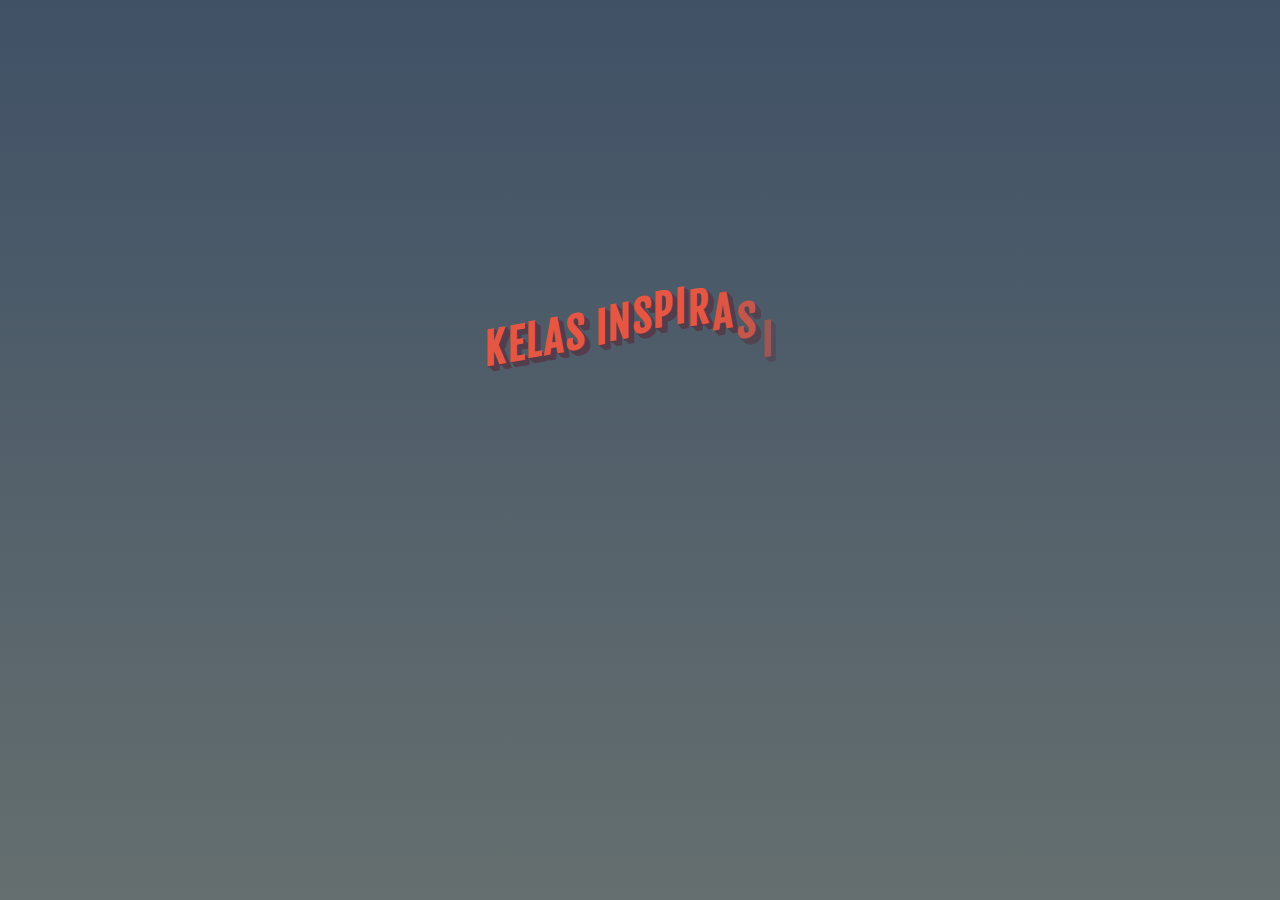
==== index.html @ d7b1d77a "update to KI repo" ====
<!DOCTYPE html>
<html lang="en">
<head>
    <meta charset="UTF-8">
    <meta name="viewport" content="width=device-width, initial-scale=1.0">
    <meta http-equiv="X-UA-Compatible" content="ie=edge">
    <title>Kelas Inspirasi | Kelompok 7</title>
    <link rel="stylesheet" href="asset/style.css">
</head>
<body>

    <section class="container">
        <h1>
            <span class="title">KELAS INSPIRASI 7</span><br>
            <span class="title">BALIKPAPAN</span><br>
            <span class="title">KELOMPOK 2</span><br>
            <span class="title">SANTO FRANSISCUS ASISI</span><br><br>
            <span class="title">SEMANGAT !!!!!!</span><br>
        </h1>
        
        <div class="button">restart</div>
    </section>
    
    <script src="asset/js/jquery.min.js"></script>
    <script src="asset/js/tweenmax.min.js"></script>
    <script src="asset/js/jquery.lettering.js"></script>
    <script src="asset/js/index.js"></script>
</body>
</html>
---- asset/style.css ----
@import url(https://fonts.googleapis.com/css?family=Fjalla+One);
html {
  height: 100%;
}

body {
  font-family: "Fjalla One", sans-serif;
  background: linear-gradient(to bottom, #405166 0%, #656f6f 100%);
}

.container {
  transform: translate(-50%, -50%);
  top: 50%;
  left: 50%;
  display: block;
  position: absolute;
  max-width: 50%;
}

.button {
  float: left;
  position: relative;
  bottom: -65px;
  left: 50%;
  transform: translateX(-50%) rotate(-10deg);
  color: #e55643;
  text-transform: uppercase;
  opacity: 0;
  visibility: hidden;
  cursor: pointer;
}
.button span {
  transform: skew(-10deg);
  display: block;
  float: left;
  text-shadow: #533d4a 1px 1px, #533d4a 2px 2px, #533d4a 3px 3px, #533d4a 4px 4px;
}

h1 {
  color: #fff;
  text-transform: uppercase;
  font-size: 42px;
  margin: 0;
  line-height: 47px;
  letter-spacing: 2px;
}

.title {
  transform: translateX(-50%) rotate(-10deg);
  display: block;
  float: left;
  left: 50%;
  position: relative;
}
.title span {
  transform: skew(-10deg);
  display: block;
  float: left;
  text-shadow: #533d4a 1px 1px, #533d4a 2px 2px, #533d4a 3px 3px, #533d4a 4px 4px, #533d4a 5px 5px, #533d4a 6px 6px;
  min-width: 10px;
  min-height: 10px;
  position: relative;
}

.title:nth-child(1) {
  color: #e55643;
}
.title:nth-child(2) {
  color: #2b9f5e;
}
.title:nth-child(3) {
  color: #f1c83c;
}
.title:nth-child(4) {
  color: white;
}
.title:nth-child(5) {
  color: red;
}
.title:nth-child(6) {
  color: purple;
}
.title:nth-child(7) {
  color: gray;
}

/*# sourceMappingURL=style.css.map */
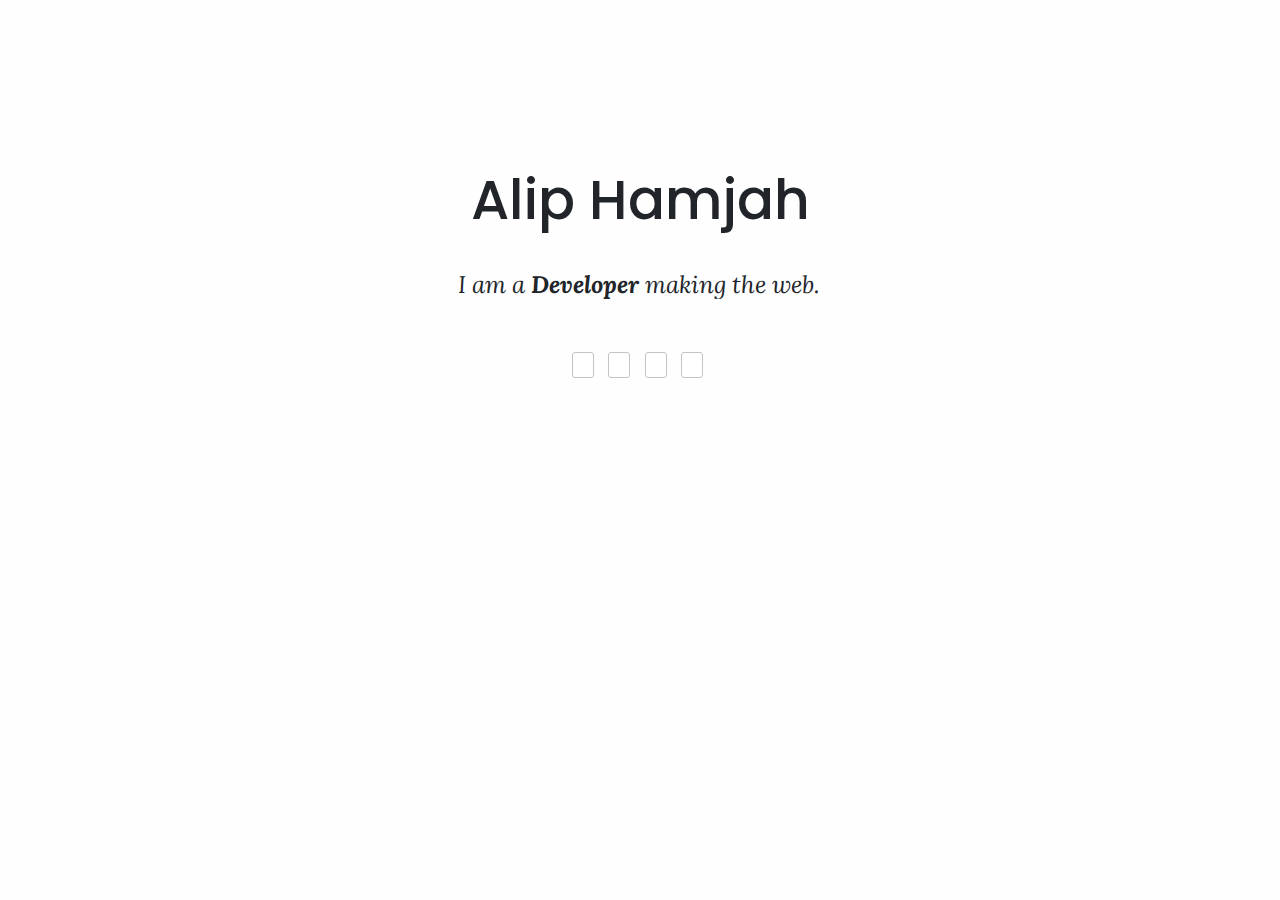
==== commit 9ad2fd99: "set typewriter efect on the description" ====
--- a/index.html
+++ b/index.html
@@ -1,29 +1,50 @@
 <!DOCTYPE html>
-<html lang="en">
+<html>
+
 <head>
-    <meta charset="UTF-8">
-    <meta name="viewport" content="width=device-width, initial-scale=1.0">
-    <meta http-equiv="X-UA-Compatible" content="ie=edge">
-    <title>Kelas Inspirasi | Kelompok 7</title>
-    <link rel="stylesheet" href="asset/style.css">
+    <meta charset="utf-8">
+    <meta http-equiv="X-UA-Compatible" content="IE=edge">
+    <meta name="viewport" content="width=device-width, initial-scale=1">
+    <meta name="description" content="Alip's personal page">
+    <meta name="author" content="Alip Hamjah">
+    <link rel="stylesheet" type="text/css" href="assets/css/bootstrap.min.css">
+    <link rel="stylesheet" type="text/css" href="assets/font-awesome/css/font-awesome.min.css">
+    <link href="https://fonts.googleapis.com/css?family=Lora:400i" rel="stylesheet">
+    <link href="https://fonts.googleapis.com/css?family=Poppins:400,600" rel="stylesheet">
+    <link href="https://fonts.googleapis.com/css?family=Crimson+Text" rel="stylesheet">
+    <link rel="stylesheet" type="text/css" href="assets/css/style.css">
+    <title>Alip Hamjah</title>
 </head>
+
 <body>
-
-    <section class="container">
-        <h1>
-            <span class="title">KELAS INSPIRASI 7</span><br>
-            <span class="title">BALIKPAPAN</span><br>
-            <span class="title">KELOMPOK 2</span><br>
-            <span class="title">SANTO FRANSISCUS ASISI</span><br><br>
-            <span class="title">SEMANGAT !!!!!!</span><br>
-        </h1>
-        
-        <div class="button">restart</div>
+    
+    <div class="overlay" id="overlay" onclick="closeNav()"></div>
+    
+    <section class="head social index-part-1">
+        <div class="wow">
+            <div class="container">
+                <div class="wow-logo">
+                    <h1>
+                        Alip Hamjah
+                    </h1>
+                </div>
+                <div class="d-inline-flex mt-4">
+                    <p class="font-1 text-center anim-typewriter">I am a <strong>Developer</strong> making the web.</p>
+                </div>
+                <div class="wow-btn text-center">
+                    <ul>
+                        <li><a href="https://github.com/aliphamjah" target="_blank" class="fa fa-github fa-2x" aria-hidden="true"></a></li>
+                        <li><a href="https://gitlab.com/aliphamjah" target="_blank" class="fa fa-gitlab fa-2x" aria-hidden="true"></a></li>
+                        <li><a href="https://twitter.com/aliphamjah" target="_blank" class="fa fa-twitter fa-2x" aria-hidden="true"></a></li>
+                        <li><a href="https://www.linkedin.com/in/aliphamjah" target="_blank" class="fa fa-linkedin fa-2x" aria-hidden="true"></a></li>
+                    </ul>
+                </div>
+            </div>
+        </div>
     </section>
     
-    <script src="asset/js/jquery.min.js"></script>
-    <script src="asset/js/tweenmax.min.js"></script>
-    <script src="asset/js/jquery.lettering.js"></script>
-    <script src="asset/js/index.js"></script>
+    <script type="text/javascript" src="assets/js/script.js"></script>
+
 </body>
+
 </html>--- a/assets/css/style.css
+++ b/assets/css/style.css
@@ -0,0 +1,626 @@
+html, body{
+  min-height: 100%;
+}
+body{
+  position: relative;
+}
+*{
+    outline: none;
+}
+.overlay{
+  position: absolute;
+  top: 0;
+  left: 0;
+  width: 0%;
+  height: 0%;
+  z-index: 9;
+  background-color: rgba(0,0,0,0.5); /*dim the background*/
+}
+.sidenav {
+    height: 100%;
+    width: 0;
+    position: fixed;
+    z-index: 10;
+    top: 0;
+    right: 0;
+    background-color: white;
+    overflow-x: hidden;
+    transition: 0.5s;
+    padding-top: 5%;
+}
+.main a{
+    color: black;
+    text-decoration: none;
+    font-size: 16px;
+    cursor:pointer;
+    word-spacing: 10px;
+    font-weight: 600;
+
+}
+.sidenav a {
+    padding: 5%;
+    text-decoration: none;
+    color: #818181;
+    display: block;
+    transition: 0.3s;
+    font-size: 16px;
+    letter-spacing: 2px;
+}
+.sidenav hr{
+    margin-bottom: 5px;
+    margin-top: 6px;
+}
+
+.sidenav a:hover, .offcanvas a:focus{
+    color: #2c2b2b;
+}
+
+.sidenav .closebtn {
+    position: absolute;
+    top: 0;
+    right: 25px;
+    font-size: 36px;
+    margin-left: 50px;
+}
+
+#main {
+    transition: margin-left .5s;
+    padding-right: 6px;
+    padding-top: 15px;
+}
+
+/*@media screen and (max-height: 450px) {
+  .sidenav {padding-top: 15px;}
+  .sidenav a {font-size: 18px;}
+}*/
+
+.menu-ul{
+    text-align: center;
+}
+.menu-ul li{
+    list-style-type: none;
+}
+body {
+    background-color: #fefefe;
+    transition: background-color .5s;
+    font-family: monospace; 
+}
+.head-bar{
+    padding-top: 1vh;
+    max-height: 10vh;
+}
+.wow-logo{
+    padding-bottom: 2vh;
+    padding-top:10vh;
+}
+.img-logo{
+    max-height: 15vh;
+    margin-left: auto;
+    margin-right: auto;
+}
+.helmet{
+    max-height: 5vh;
+}
+.head{
+    min-height: 100vh;
+    background-image: url('../img/1.jpg');
+    position: relative;
+    background-position: bottom;
+    background-repeat: no-repeat;
+    background-size:53vh;
+}
+.fix-bottom{
+    text-align: bottom;
+
+}
+/*button {
+    background-color: #fefefe;
+    border-color: black;
+    color: black;
+    text-align: center;
+    text-decoration: none;
+    display: inline-block;
+    font-size: 16px;
+    border-radius: 50px;
+    border-width: 1px;
+    letter-spacing: 2px;
+
+}*/
+.wow-button{
+    padding: 16px 60px;
+    border: solid 1px black;
+    color: black;
+    text-align: center;
+    text-decoration: none;
+    display: inline-block;
+    font-size: 16px;
+    border-radius: 50px;
+    letter-spacing: 2px;
+}
+.wow-button:hover{
+    color: #ffffff;
+    background-color: #2d2d2d;
+    transition: .5s;
+}
+.font-1{
+    font-family: 'Lora', serif;
+    font-style: italic;
+    font-size: 21px;
+    position: relative;
+    top: 50%;
+    margin: 0 auto;
+    border-right: 2px solid rgba(255,255,255,.75);
+    font-size: 150%;
+    text-align: center;
+    white-space: nowrap;
+    overflow: hidden;
+    transform: translateY(-50%);
+    height: 2rem;
+}
+.hr-social{
+    margin:0px;
+    margin-top: 30px;
+}
+.index-part-2,.index-part-4,.index-part-3{
+    padding-top: 50px;
+    padding-bottom: 60px;
+}
+.index-part-2,.index-part-4{
+    background-color: #f7f7f7;
+}
+hr{
+    background-color: #c7c7c7; height: 1px; border: 0;
+    margin-top: 1vh;
+}
+h1,h2,h4,h3,h5,a,button{
+    font-family: 'Poppins', sans-serif;
+}
+h1{
+    font-size: 55px;
+}
+h2{
+    font-size:45px;
+}
+h3{
+    font-size: 32px;
+}
+h4{
+    font-size: 21px;
+}
+h5{
+    font-size: 100%;
+}
+h6{
+    font-size: 100%;
+}
+.sub-text{
+    padding-right: 25%;
+    padding-left: 25%;
+    padding-bottom: 3%;   
+}
+.block{
+    border-style: solid;
+    border-color: #dcd9d9;
+    border-width: 1px;
+    margin-right: 0px;
+    padding-top: 8%;
+    padding-bottom: 5%;
+    padding-left: 25%;
+    padding-right: 25%;
+}
+.block-first{
+    border-right: none;
+    border-bottom: none;
+}
+.block-second{
+    border-bottom: none;
+}
+.block-third{
+    border-right: none;
+}
+.block p{
+    line-height: 28px;
+    padding-top: 10px;
+}
+.icon{
+    background-color: #2d2d2d;
+    color: white;
+    display: table;
+    width: 60px;
+    height: 60px;
+    border-radius: 100%;
+    margin-right: auto;
+    margin-left: auto;
+}
+
+i{
+        display: table-cell; 
+        vertical-align: middle;
+        position: relative;
+        top: 50%;
+        transform: translateY(50%);
+        
+}
+.font-2{
+    font-family: 'Crimson Text', serif;
+    font-size: 16px;
+    line-height: 30px;
+}
+.round-img{
+    display: table;
+    width: 250px;
+    height: 250px;
+    border-radius: 100%;
+}
+.container-fluid{
+    padding-left: 0px;
+    padding-right: 0px;
+}
+.social{
+    text-align: center;
+    display: block;
+    padding-top: 6%;
+    padding-bottom: 5%;
+}
+.social ul{
+    padding-left: 0px;
+}
+.social li{
+    list-style-type: none;
+    display: inline-block;
+    border:1px solid #c8c2c2;
+    margin-right: 5px;
+    border-radius: 3px;
+    background-color: #ffffff;
+}
+.social a{
+    padding: 10px;
+    color: black;
+    text-align: center;
+    text-decoration: none;
+}
+
+.social a:hover{
+    color: #ffffff;
+    background-color: #2d2d2d;
+    transition: .5s;
+}
+.footer-p1,.footer-p2{
+    padding-top: 10px;
+    font-style: italic;
+    font-size: 16px; 
+}
+.footer-p2{
+    display: inline-block;
+    text-align: right;
+    padding-right: 0px;
+    width: 100%;
+}
+i.fa-heart{
+    transform:translateY(-20%);
+    margin-bottom: 0px;
+}
+.footer{
+    padding-top: 35px;
+    padding-bottom: 45px;
+    border-top: 1px solid #cccccc;
+}
+.generic-page{
+    background-color: #f7f7f7; 
+    padding-bottom: 30px;
+}
+.generic{
+    padding-top: 25px;
+}
+.img-generic{
+    padding-top: 15px;
+    width: 100%;
+    margin: 0px;
+    padding-bottom: 60px;
+}
+.generic-p{
+    padding-bottom: 20px;
+    font-size: 18px;
+
+}
+.element-full{
+    background-color: #f7f7f7; 
+}
+.element-page{
+    padding-top: 25px;
+}
+.Element-heading{
+    padding-top: 15px;
+}
+.Element-heading-para{
+    padding-right: 380px;
+}
+.call-btn-1{
+    border:1px solid black;
+    border-radius: 30px;
+    width:100%;
+    margin-top: 20px;
+    padding-top: 18px;
+    padding-bottom: 18px;
+    font-size: 12px;
+}
+.call-btn-2{
+    border:1px solid black;
+    border-radius: 25px;
+    width:100%;
+    margin-top: 20px;
+    padding-top: 15px;
+    padding-bottom: 15px;
+    font-size: 12px;
+}
+.call-btn-3{
+    border:1px solid black;
+    border-radius: 25px;
+    width:100%;
+    margin-top: 20px;
+    padding-top: 10px;
+    padding-bottom: 10px;
+    font-size: 12px;
+}
+.btn-line{
+    padding-top: 5px;
+}
+.btn-line a:hover{
+    color:white;
+    background-color: black;
+    transition: .5s;
+}
+.form-section{
+    padding-top: 56px;
+}
+.col-block{
+     padding-left:0px;padding-right:0px;
+}
+
+input,select,textarea{
+     width: 100%;
+    border:1px solid black;
+    border-radius: 30px;
+    font-family: 'Lora', serif;
+    padding-top: 15px;
+    padding-bottom: 15px;
+    padding-left: 35px;
+    margin-bottom: 30px;
+}
+textarea{
+    padding-top: 28px;
+}
+.form-section h3{
+    padding-bottom: 35px;
+}
+.form-section button{
+    padding-top: 15px;
+    padding-bottom: 15px;
+    padding-left: 28px;
+    padding-right: 28px;
+    font-size: 13px;
+    letter-spacing: 0px;
+    margin-right: 5px;
+    margin-bottom: 60px;
+    border-radius: 50px;
+    border:solid 1px black;
+}
+.form-section button:hover{
+    color: #ffffff;
+    background-color: #2d2d2d;
+    transition: .5s;
+}
+.E-image img{
+    padding-top: 50px;
+}
+.wow-btn{
+     padding-top:4vh;
+     padding-bottom:2vh;
+}
+.foot-img{
+    margin-right: auto;
+    margin-left: auto;
+}
+.why-div{
+    margin-bottom:35px;
+}
+.line-full{
+    margin-top:50px;margin-bottom:50px;
+}
+.hr-short{
+     width:5%;
+     margin-left: 0px;
+}
+.hr-mid{
+    width: 6%;
+    margin-left: auto;
+    margin-right: auto;
+}
+.blockquote-row{
+ padding-left:2%;
+ padding-right: 18%;
+}
+.blockquote-side{
+     border-left:thick solid black;padding-top:8px;
+}
+.blockquote-side.font-1{
+    margin-left:12px;
+}
+.E-social{
+    text-align:left;padding-top:36px;padding-bottom:0px;
+}
+.footer-p2 a{
+    color: black;
+    font-size: 14px;
+}
+@media screen and (min-width: 481px) and (max-width: 1200px) {
+
+   .block{
+    padding-top: 30px;
+    padding-bottom: 15px;
+    padding-left: 30px;
+    padding-right: 30px;
+   }
+   .Element-heading-para{
+    padding-right: 80px;
+   }
+   .footer-p1,.footer-p2{
+    padding-top: 0px;
+    font-size: 10px; 
+    }
+    .footer{
+        padding-top: 15px;
+        padding-bottom: 25px;
+    }
+    .footer-p2 a{
+    font-size: 12px;
+    }
+}
+
+
+@media only screen and (max-width: 480px) {
+    .font-1{
+        font-size: 18px;
+    }
+/*   .block{
+    padding-top: 30px;
+    padding-bottom: 20px;
+    padding-left: 40px;
+    padding-right: 40px;
+   }*/
+   .Element-heading-para{
+    padding-right: 60px;
+  }
+    .footer-p1 p,.footer-p2 p{
+    padding-top: 0px;
+    font-size: 12px;
+    letter-spacing: 0px;
+    line-height: 14px; 
+    }
+    .footer-p2 p{
+        line-height: 8px;
+    }
+    .footer-p2 a{
+    font-size: 10px;
+    }
+    .footer{
+        padding-top: 15px;
+        padding-bottom: 25px;
+    }
+/*    .wow-logo{
+    padding-bottom: 10px;
+    padding-top: 40px;
+    }*/
+    .wow-btn{
+     padding-top:20px;
+     padding-bottom:5px;
+    }
+    input,select,textarea{
+    padding-top: 8px;
+    padding-bottom: 8px;
+    padding-left: 20px;
+    margin-bottom: 15px;
+    }
+    textarea{
+        padding-top: 15px;
+    }
+    .call-btn-1{
+    margin-top: 12px;
+    padding-top: 12px;
+    padding-bottom: 10px;
+    font-size: 10px;
+    }
+    .call-btn-2{
+        margin-top: 12px;
+        padding-top: 7px;
+        padding-bottom: 7px;
+        font-size: 10px;
+    }
+    .call-btn-3{
+        margin-top: 12px;
+        padding-top: 5px;
+        padding-bottom: 5px;
+        font-size: 10px;
+    }
+    .head-bar{
+    padding: auto;
+    }
+    /*.wow-logo{
+        padding: auto;
+    }*/
+    button {
+        padding: auto;
+
+    }
+    .generic{
+    padding-top: 15px;
+    }
+    .generic img{
+    padding-top: 10px;
+    }
+    h1{
+    font-size: 38px;
+    }
+    h2{
+        font-size:33px;
+    }
+    h3{
+        font-size: 23px;
+    }
+    h4{
+        font-size: 20px;
+    }
+    h5{
+        font-size: 100%;
+    }
+    h6{
+        font-size: 100%;
+    }
+}
+
+/*This section for small height device*/
+@media only screen and (max-height: 400px){
+    .head-bar{
+        padding-top: 1vh;
+        max-height: 10vh;
+    }
+    .wow-logo{
+        padding-bottom: 2vh;
+        padding-top:10vh;
+    }
+    .img-logo{
+        max-height: 30vh;
+        margin-left: auto;
+        margin-right: auto;
+    }
+    .helmet{
+        max-height: 20vh;
+    }
+    .btn-1{
+        padding-top: 3vh;
+        padding-bottom: 3vh;
+    }
+    .head{
+        min-height: 150vh;
+        background-size:60vh;
+    }
+        .wow-btn{
+         padding-top:10vh;
+         padding-bottom:4vh;
+    }
+    
+}
+
+/* Anim type writer */
+.anim-typewriter{
+    animation: typewriter 0.8s steps(44) 1s 1 normal both,
+            blinkTextCursor 500ms steps(44) infinite normal;
+}
+@keyframes typewriter{
+    from{width: 0;}
+    to{width: 100%;}
+}
+@keyframes blinkTextCursor{
+    from{border-right-color: rgba(255,255,255,.75);}
+    to{border-right-color: black;}
+}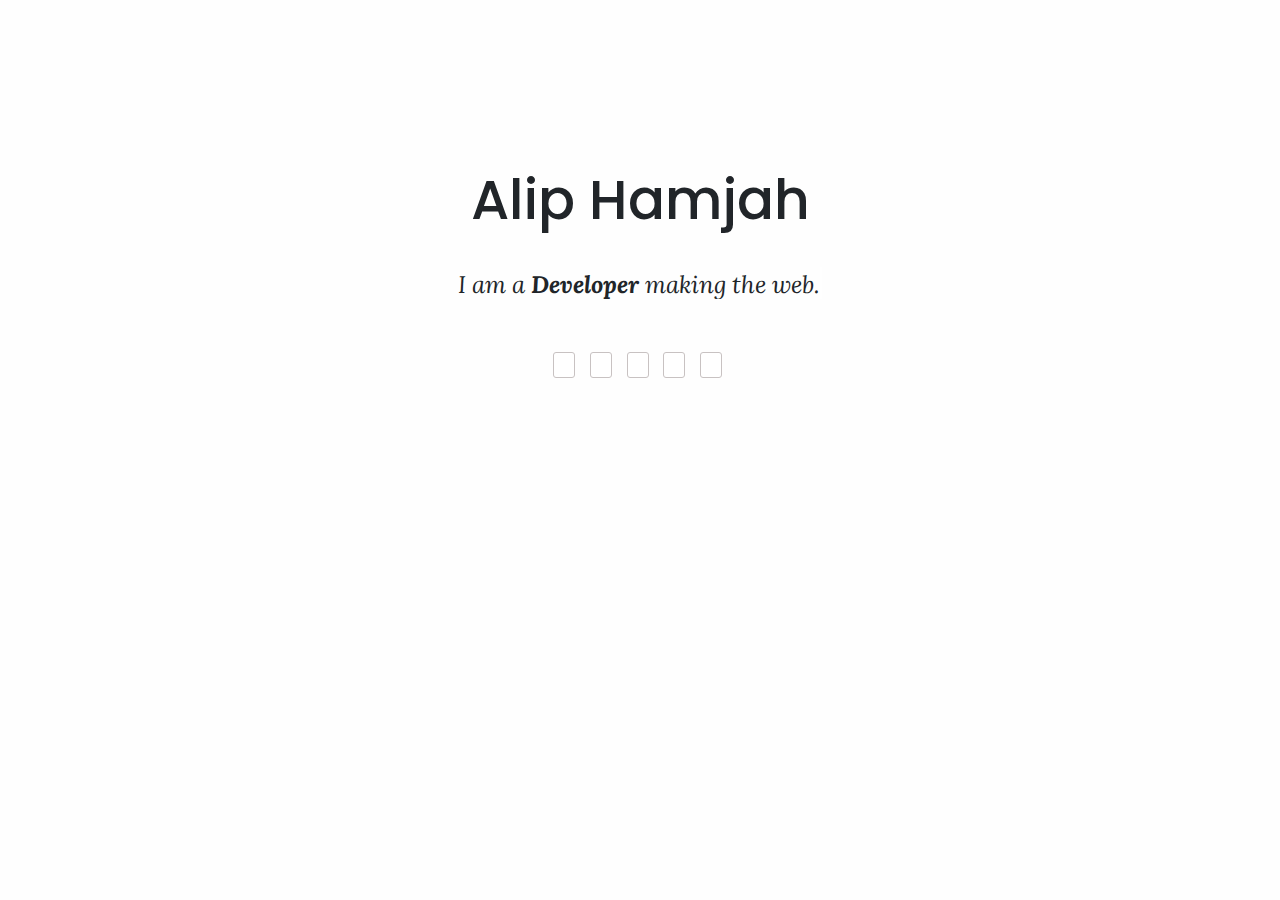
==== commit f736a73c: "add email address" ====
--- a/index.html
+++ b/index.html
@@ -37,6 +37,7 @@
                         <li><a href="https://gitlab.com/aliphamjah" target="_blank" class="fa fa-gitlab fa-2x" aria-hidden="true"></a></li>
                         <li><a href="https://twitter.com/aliphamjah" target="_blank" class="fa fa-twitter fa-2x" aria-hidden="true"></a></li>
                         <li><a href="https://www.linkedin.com/in/aliphamjah" target="_blank" class="fa fa-linkedin fa-2x" aria-hidden="true"></a></li>
+                        <li><a href="mailto:aliphamjah@gmail.com" target="_blank" class="fa fa-envelope fa-2x" aria-hidden="true"></a></li>
                     </ul>
                 </div>
             </div>
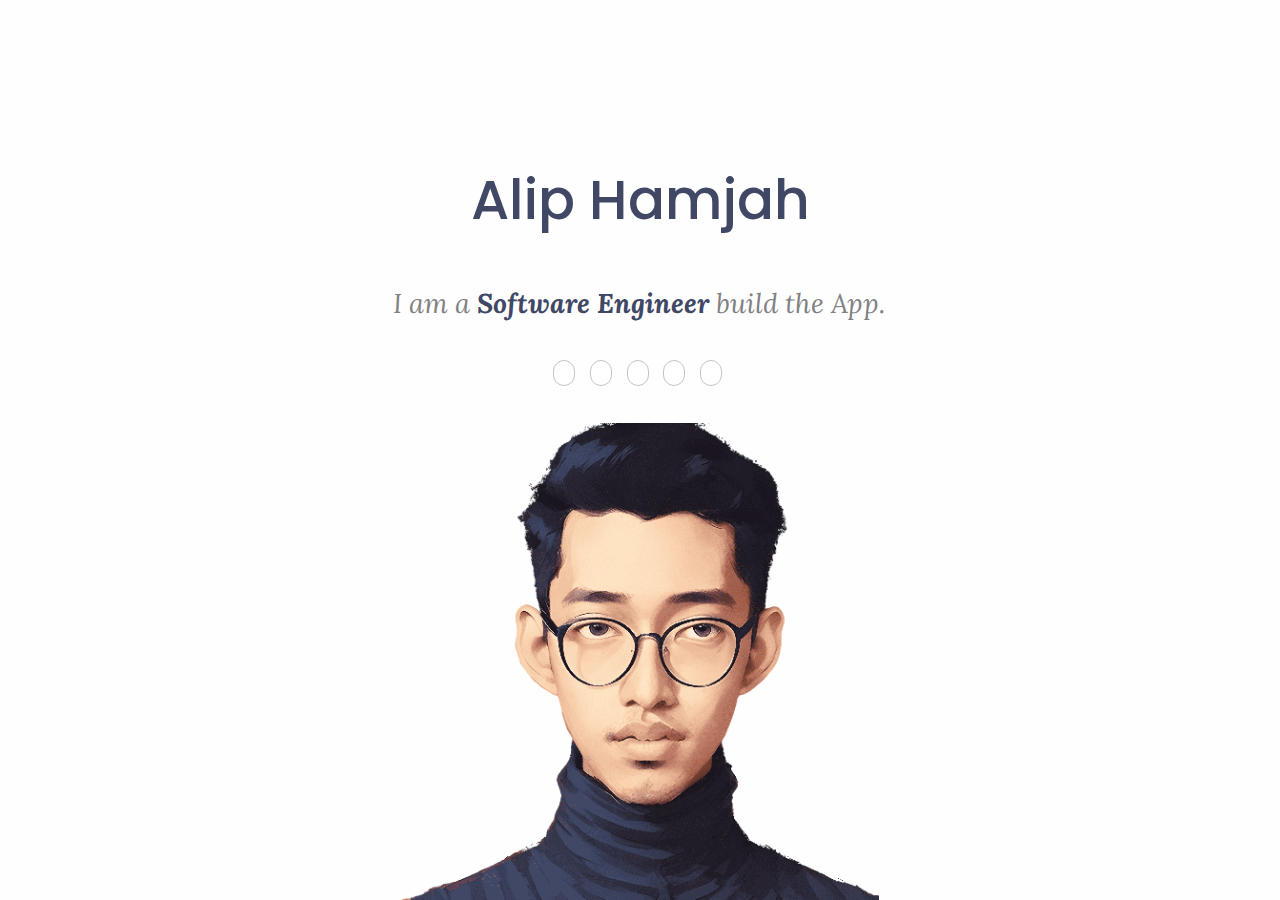
==== commit 43c8960f: "update: color style" ====
--- a/index.html
+++ b/index.html
@@ -29,7 +29,7 @@
                     </h1>
                 </div>
                 <div class="d-inline-flex mt-4">
-                    <p class="font-1 text-center anim-typewriter">I am a <strong>Developer</strong> making the web.</p>
+                    <p class="font-1 text-center anim-typewriter">I am a <strong>Software Engineer</strong> build the App.</p>
                 </div>
                 <div class="wow-btn text-center">
                     <ul>
--- a/assets/css/style.css
+++ b/assets/css/style.css
@@ -92,6 +92,7 @@
 .wow-logo{
     padding-bottom: 2vh;
     padding-top:10vh;
+    color: #404866;
 }
 .img-logo{
     max-height: 15vh;
@@ -103,7 +104,7 @@
 }
 .head{
     min-height: 100vh;
-    background-image: url('../img/1.jpg');
+    background-image: url('../img/avatar.png');
     position: relative;
     background-position: bottom;
     background-repeat: no-repeat;
@@ -143,6 +144,7 @@
     transition: .5s;
 }
 .font-1{
+    color: #818181;
     font-family: 'Lora', serif;
     font-style: italic;
     font-size: 21px;
@@ -150,12 +152,13 @@
     top: 50%;
     margin: 0 auto;
     border-right: 2px solid rgba(255,255,255,.75);
-    font-size: 150%;
+    font-size: 170%;
     text-align: center;
     white-space: nowrap;
     overflow: hidden;
-    transform: translateY(-50%);
-    height: 2rem;
+}
+.font-1 strong{
+    color: #404866;
 }
 .hr-social{
     margin:0px;
@@ -268,9 +271,9 @@
 .social li{
     list-style-type: none;
     display: inline-block;
-    border:1px solid #c8c2c2;
+    border: 1px solid #c8c2c2;
     margin-right: 5px;
-    border-radius: 3px;
+    border-radius: 15px;
     background-color: #ffffff;
 }
 .social a{
@@ -278,6 +281,7 @@
     color: black;
     text-align: center;
     text-decoration: none;
+    border-radius: 15px;
 }
 
 .social a:hover{
@@ -615,6 +619,7 @@
 .anim-typewriter{
     animation: typewriter 0.8s steps(44) 1s 1 normal both,
             blinkTextCursor 500ms steps(44) infinite normal;
+    animation-delay: 1.9s;
 }
 @keyframes typewriter{
     from{width: 0;}
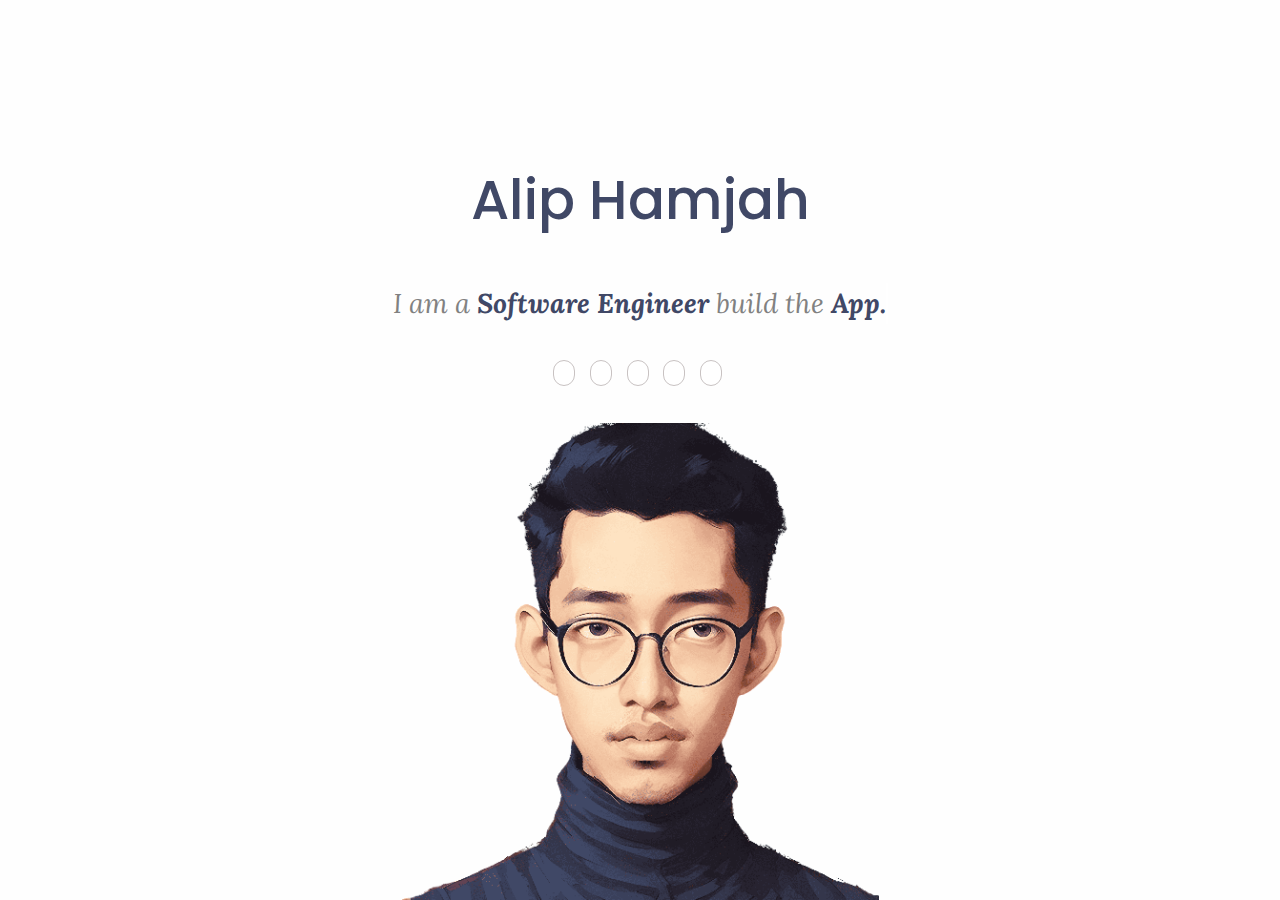
==== commit 48d848c7: "update: description letter" ====
--- a/index.html
+++ b/index.html
@@ -29,7 +29,7 @@
                     </h1>
                 </div>
                 <div class="d-inline-flex mt-4">
-                    <p class="font-1 text-center anim-typewriter">I am a <strong>Software Engineer</strong> build the App.</p>
+                    <p class="font-1 text-center anim-typewriter">I am a <strong>Software Engineer</strong> build the <strong>App.</strong></p>
                 </div>
                 <div class="wow-btn text-center">
                     <ul>
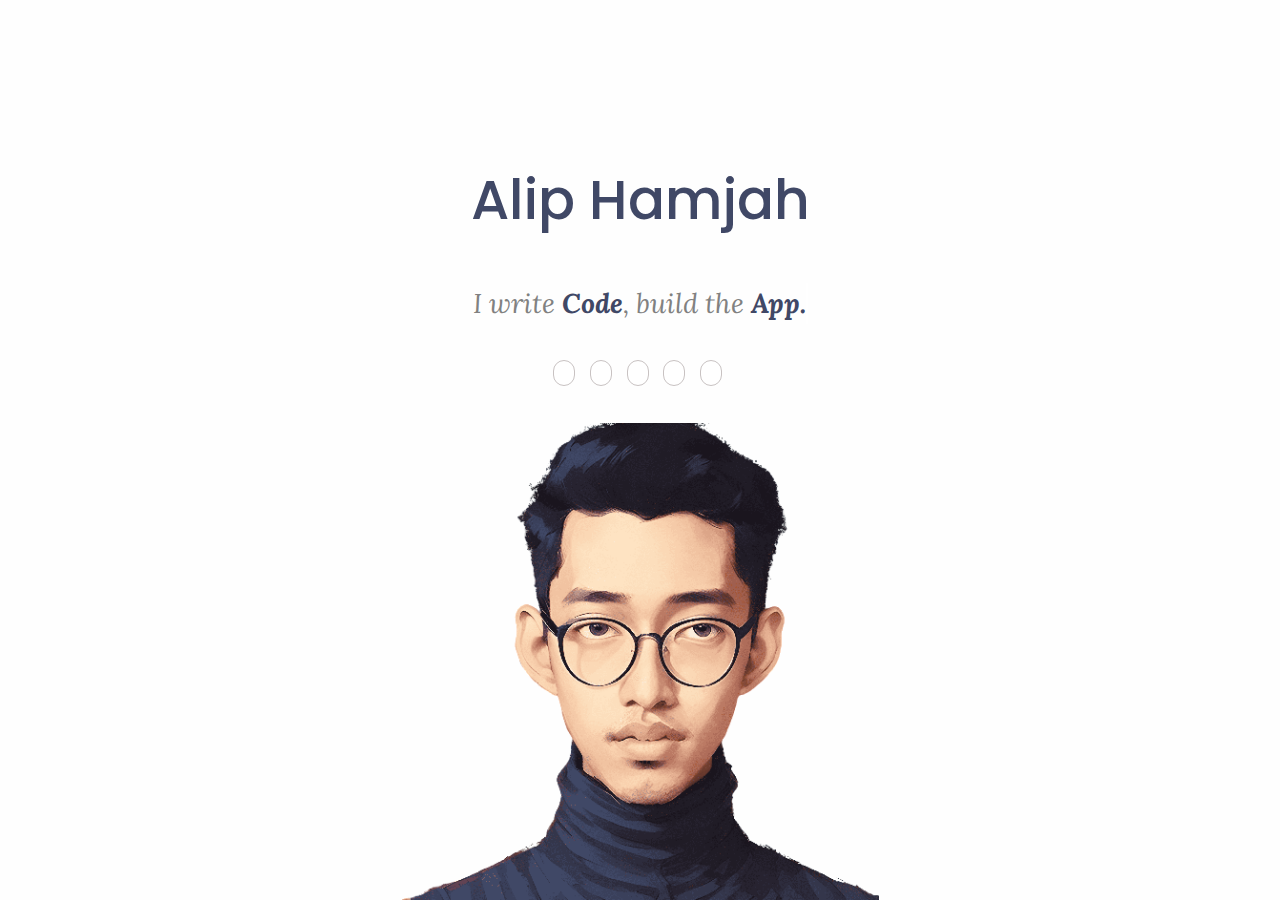
==== commit e2d79898: "update: tagline letter" ====
--- a/index.html
+++ b/index.html
@@ -29,7 +29,7 @@
                     </h1>
                 </div>
                 <div class="d-inline-flex mt-4">
-                    <p class="font-1 text-center anim-typewriter">I am a <strong>Software Engineer</strong> build the <strong>App.</strong></p>
+                    <p class="font-1 text-center anim-typewriter">I write <strong>Code</strong>, build the <strong>App.</strong></p>
                 </div>
                 <div class="wow-btn text-center">
                     <ul>
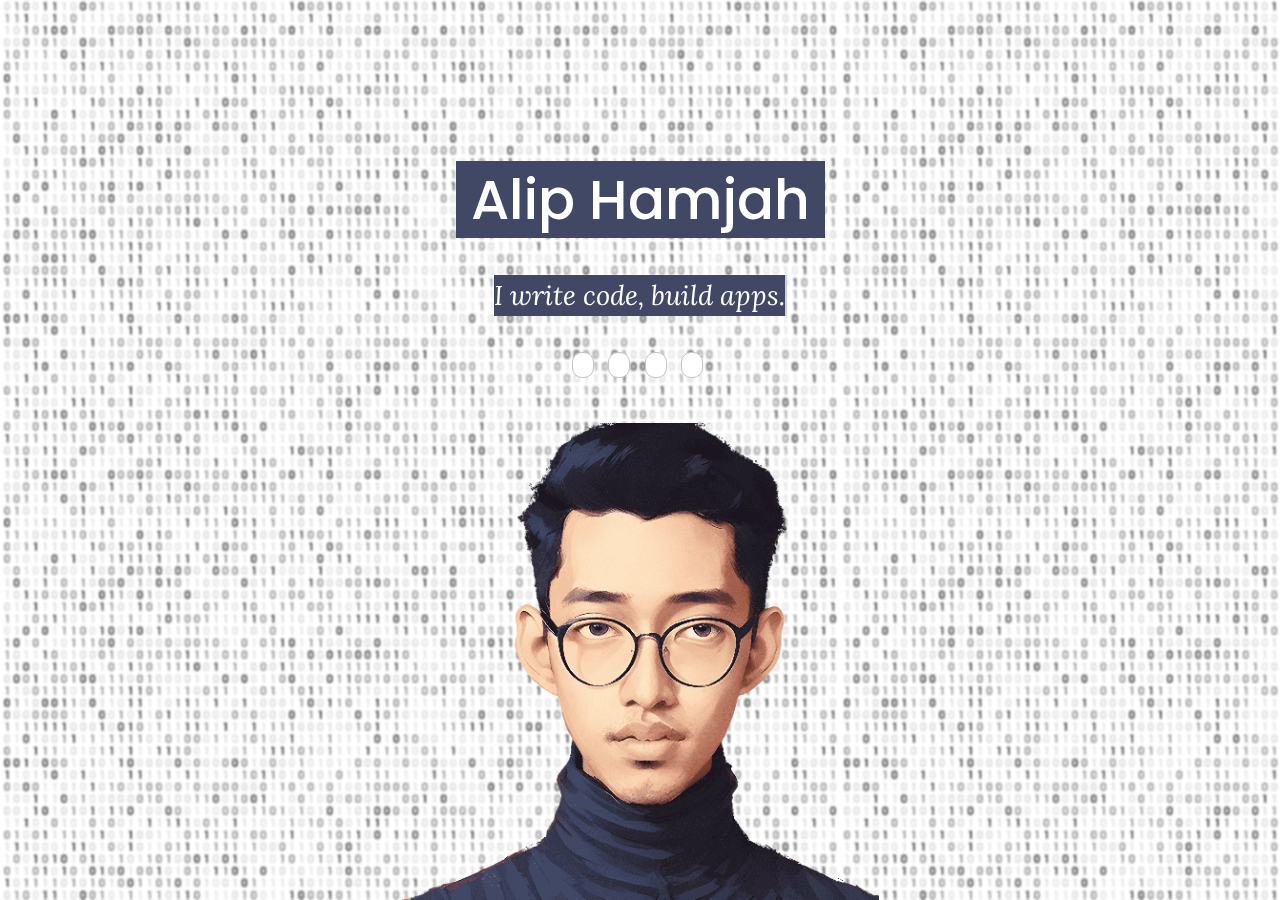
==== commit af878eb5: "update: refactor + update style" ====
--- a/index.html
+++ b/index.html
@@ -11,30 +11,26 @@
     <link rel="stylesheet" type="text/css" href="assets/font-awesome/css/font-awesome.min.css">
     <link href="https://fonts.googleapis.com/css?family=Lora:400i" rel="stylesheet">
     <link href="https://fonts.googleapis.com/css?family=Poppins:400,600" rel="stylesheet">
-    <link href="https://fonts.googleapis.com/css?family=Crimson+Text" rel="stylesheet">
     <link rel="stylesheet" type="text/css" href="assets/css/style.css">
     <title>Alip Hamjah</title>
 </head>
 
 <body>
-    
-    <div class="overlay" id="overlay" onclick="closeNav()"></div>
-    
     <section class="head social index-part-1">
         <div class="wow">
             <div class="container">
-                <div class="wow-logo">
+                <div class="name">
                     <h1>
                         Alip Hamjah
                     </h1>
                 </div>
                 <div class="d-inline-flex mt-4">
-                    <p class="font-1 text-center anim-typewriter">I write <strong>Code</strong>, build the <strong>App.</strong></p>
+                    <p class="font-1 text-center anim-typewriter">I write code, build apps.</p>
                 </div>
                 <div class="wow-btn text-center">
                     <ul>
                         <li><a href="https://github.com/aliphamjah" target="_blank" class="fa fa-github fa-2x" aria-hidden="true"></a></li>
-                        <li><a href="https://gitlab.com/aliphamjah" target="_blank" class="fa fa-gitlab fa-2x" aria-hidden="true"></a></li>
+                        <!-- <li><a href="#" target="_blank" class="fa fa-rss fa-2x" aria-hidden="true"></a></li> -->
                         <li><a href="https://twitter.com/aliphamjah" target="_blank" class="fa fa-twitter fa-2x" aria-hidden="true"></a></li>
                         <li><a href="https://www.linkedin.com/in/aliphamjah" target="_blank" class="fa fa-linkedin fa-2x" aria-hidden="true"></a></li>
                         <li><a href="mailto:aliphamjah@gmail.com" target="_blank" class="fa fa-envelope fa-2x" aria-hidden="true"></a></li>
--- a/assets/css/style.css
+++ b/assets/css/style.css
@@ -1,631 +1,145 @@
-html, body{
+html,
+body {
   min-height: 100%;
 }
-body{
+* {
+  outline: none;
+}
+body {
   position: relative;
+  background-image: url("../img/pattern.jpeg");
+  transition: background-color 0.5s;
+  font-family: monospace;
+  background-clip: content-box;
+  background-size: 840px;
+  backdrop-filter: blur(1px);
 }
-*{
-    outline: none;
+.name {
+  padding-bottom: 2vh;
+  padding-top: 10vh;
 }
-.overlay{
-  position: absolute;
-  top: 0;
-  left: 0;
-  width: 0%;
-  height: 0%;
-  z-index: 9;
-  background-color: rgba(0,0,0,0.5); /*dim the background*/
+.name h1 {
+    background-color: #404866;
+    display: initial;
+    padding: 0px 15px;
+    color: white;
 }
-.sidenav {
-    height: 100%;
-    width: 0;
-    position: fixed;
-    z-index: 10;
-    top: 0;
-    right: 0;
-    background-color: white;
-    overflow-x: hidden;
-    transition: 0.5s;
-    padding-top: 5%;
+.head {
+  min-height: 100vh;
+  background-image: url("../img/avatar.png");
+  position: relative;
+  background-position: bottom;
+  background-repeat: no-repeat;
+  background-size: 53vh;
 }
-.main a{
-    color: black;
-    text-decoration: none;
-    font-size: 16px;
-    cursor:pointer;
-    word-spacing: 10px;
-    font-weight: 600;
-
+.font-1 {
+  background-color: #404866;
+  color: white;
+  font-family: "Lora", serif;
+  font-style: italic;
+  font-size: 21px;
+  position: relative;
+  top: 50%;
+  margin: 0 auto;
+  border-right: 2px solid rgba(255, 255, 255, 0.75);
+  font-size: 170%;
+  text-align: center;
+  white-space: nowrap;
+  overflow: hidden;
 }
-.sidenav a {
-    padding: 5%;
-    text-decoration: none;
-    color: #818181;
-    display: block;
-    transition: 0.3s;
-    font-size: 16px;
-    letter-spacing: 2px;
+h1,
+h2,
+h4,
+h3,
+h5,
+a,
+button {
+  font-family: "Poppins", sans-serif;
 }
-.sidenav hr{
-    margin-bottom: 5px;
-    margin-top: 6px;
+h1 {
+  font-size: 55px;
+}
+.social {
+  text-align: center;
+  display: block;
+  padding-top: 6%;
+  padding-bottom: 5%;
+}
+.social ul {
+  padding-left: 0px;
+}
+.social li {
+  list-style-type: none;
+  display: inline-block;
+  border: 1px solid #c8c2c2;
+  margin-right: 5px;
+  border-radius: 10px;
+  background-color: #ffffff;
+}
+.social a {
+  padding: 10px;
+  color: #404866;
+  text-align: center;
+  text-decoration: none;
+  border-radius: 10px;
+}
+.social a:hover {
+  color: #ffffff;
+  background-color: #404866;
+}
+.wow-btn {
+  padding-top: 4vh;
+  padding-bottom: 2vh;
 }
 
-.sidenav a:hover, .offcanvas a:focus{
-    color: #2c2b2b;
-}
-
-.sidenav .closebtn {
-    position: absolute;
-    top: 0;
-    right: 25px;
-    font-size: 36px;
-    margin-left: 50px;
-}
-
-#main {
-    transition: margin-left .5s;
-    padding-right: 6px;
-    padding-top: 15px;
-}
-
-/*@media screen and (max-height: 450px) {
-  .sidenav {padding-top: 15px;}
-  .sidenav a {font-size: 18px;}
-}*/
-
-.menu-ul{
-    text-align: center;
-}
-.menu-ul li{
-    list-style-type: none;
-}
-body {
-    background-color: #fefefe;
-    transition: background-color .5s;
-    font-family: monospace; 
-}
-.head-bar{
-    padding-top: 1vh;
-    max-height: 10vh;
-}
-.wow-logo{
-    padding-bottom: 2vh;
-    padding-top:10vh;
-    color: #404866;
-}
-.img-logo{
-    max-height: 15vh;
-    margin-left: auto;
-    margin-right: auto;
-}
-.helmet{
-    max-height: 5vh;
-}
-.head{
-    min-height: 100vh;
-    background-image: url('../img/avatar.png');
-    position: relative;
-    background-position: bottom;
-    background-repeat: no-repeat;
-    background-size:53vh;
-}
-.fix-bottom{
-    text-align: bottom;
-
-}
-/*button {
-    background-color: #fefefe;
-    border-color: black;
-    color: black;
-    text-align: center;
-    text-decoration: none;
-    display: inline-block;
-    font-size: 16px;
-    border-radius: 50px;
-    border-width: 1px;
-    letter-spacing: 2px;
-
-}*/
-.wow-button{
-    padding: 16px 60px;
-    border: solid 1px black;
-    color: black;
-    text-align: center;
-    text-decoration: none;
-    display: inline-block;
-    font-size: 16px;
-    border-radius: 50px;
-    letter-spacing: 2px;
-}
-.wow-button:hover{
-    color: #ffffff;
-    background-color: #2d2d2d;
-    transition: .5s;
-}
-.font-1{
-    color: #818181;
-    font-family: 'Lora', serif;
-    font-style: italic;
-    font-size: 21px;
-    position: relative;
-    top: 50%;
-    margin: 0 auto;
-    border-right: 2px solid rgba(255,255,255,.75);
-    font-size: 170%;
-    text-align: center;
-    white-space: nowrap;
-    overflow: hidden;
-}
-.font-1 strong{
-    color: #404866;
-}
-.hr-social{
-    margin:0px;
-    margin-top: 30px;
-}
-.index-part-2,.index-part-4,.index-part-3{
-    padding-top: 50px;
-    padding-bottom: 60px;
-}
-.index-part-2,.index-part-4{
-    background-color: #f7f7f7;
-}
-hr{
-    background-color: #c7c7c7; height: 1px; border: 0;
-    margin-top: 1vh;
-}
-h1,h2,h4,h3,h5,a,button{
-    font-family: 'Poppins', sans-serif;
-}
-h1{
-    font-size: 55px;
-}
-h2{
-    font-size:45px;
-}
-h3{
-    font-size: 32px;
-}
-h4{
-    font-size: 21px;
-}
-h5{
-    font-size: 100%;
-}
-h6{
-    font-size: 100%;
-}
-.sub-text{
-    padding-right: 25%;
-    padding-left: 25%;
-    padding-bottom: 3%;   
-}
-.block{
-    border-style: solid;
-    border-color: #dcd9d9;
-    border-width: 1px;
-    margin-right: 0px;
-    padding-top: 8%;
-    padding-bottom: 5%;
-    padding-left: 25%;
-    padding-right: 25%;
-}
-.block-first{
-    border-right: none;
-    border-bottom: none;
-}
-.block-second{
-    border-bottom: none;
-}
-.block-third{
-    border-right: none;
-}
-.block p{
-    line-height: 28px;
-    padding-top: 10px;
-}
-.icon{
-    background-color: #2d2d2d;
-    color: white;
-    display: table;
-    width: 60px;
-    height: 60px;
-    border-radius: 100%;
-    margin-right: auto;
-    margin-left: auto;
-}
-
-i{
-        display: table-cell; 
-        vertical-align: middle;
-        position: relative;
-        top: 50%;
-        transform: translateY(50%);
-        
-}
-.font-2{
-    font-family: 'Crimson Text', serif;
-    font-size: 16px;
-    line-height: 30px;
-}
-.round-img{
-    display: table;
-    width: 250px;
-    height: 250px;
-    border-radius: 100%;
-}
-.container-fluid{
-    padding-left: 0px;
-    padding-right: 0px;
-}
-.social{
-    text-align: center;
-    display: block;
-    padding-top: 6%;
-    padding-bottom: 5%;
-}
-.social ul{
-    padding-left: 0px;
-}
-.social li{
-    list-style-type: none;
-    display: inline-block;
-    border: 1px solid #c8c2c2;
-    margin-right: 5px;
-    border-radius: 15px;
-    background-color: #ffffff;
-}
-.social a{
-    padding: 10px;
-    color: black;
-    text-align: center;
-    text-decoration: none;
-    border-radius: 15px;
-}
-
-.social a:hover{
-    color: #ffffff;
-    background-color: #2d2d2d;
-    transition: .5s;
-}
-.footer-p1,.footer-p2{
-    padding-top: 10px;
-    font-style: italic;
-    font-size: 16px; 
-}
-.footer-p2{
-    display: inline-block;
-    text-align: right;
-    padding-right: 0px;
-    width: 100%;
-}
-i.fa-heart{
-    transform:translateY(-20%);
-    margin-bottom: 0px;
-}
-.footer{
-    padding-top: 35px;
-    padding-bottom: 45px;
-    border-top: 1px solid #cccccc;
-}
-.generic-page{
-    background-color: #f7f7f7; 
-    padding-bottom: 30px;
-}
-.generic{
-    padding-top: 25px;
-}
-.img-generic{
-    padding-top: 15px;
-    width: 100%;
-    margin: 0px;
-    padding-bottom: 60px;
-}
-.generic-p{
-    padding-bottom: 20px;
+@media only screen and (max-width: 480px) {
+  .font-1 {
     font-size: 18px;
-
-}
-.element-full{
-    background-color: #f7f7f7; 
-}
-.element-page{
-    padding-top: 25px;
-}
-.Element-heading{
-    padding-top: 15px;
-}
-.Element-heading-para{
-    padding-right: 380px;
-}
-.call-btn-1{
-    border:1px solid black;
-    border-radius: 30px;
-    width:100%;
-    margin-top: 20px;
-    padding-top: 18px;
-    padding-bottom: 18px;
-    font-size: 12px;
-}
-.call-btn-2{
-    border:1px solid black;
-    border-radius: 25px;
-    width:100%;
-    margin-top: 20px;
-    padding-top: 15px;
-    padding-bottom: 15px;
-    font-size: 12px;
-}
-.call-btn-3{
-    border:1px solid black;
-    border-radius: 25px;
-    width:100%;
-    margin-top: 20px;
-    padding-top: 10px;
-    padding-bottom: 10px;
-    font-size: 12px;
-}
-.btn-line{
-    padding-top: 5px;
-}
-.btn-line a:hover{
-    color:white;
-    background-color: black;
-    transition: .5s;
-}
-.form-section{
-    padding-top: 56px;
-}
-.col-block{
-     padding-left:0px;padding-right:0px;
-}
-
-input,select,textarea{
-     width: 100%;
-    border:1px solid black;
-    border-radius: 30px;
-    font-family: 'Lora', serif;
-    padding-top: 15px;
-    padding-bottom: 15px;
-    padding-left: 35px;
-    margin-bottom: 30px;
-}
-textarea{
-    padding-top: 28px;
-}
-.form-section h3{
-    padding-bottom: 35px;
-}
-.form-section button{
-    padding-top: 15px;
-    padding-bottom: 15px;
-    padding-left: 28px;
-    padding-right: 28px;
-    font-size: 13px;
-    letter-spacing: 0px;
-    margin-right: 5px;
-    margin-bottom: 60px;
-    border-radius: 50px;
-    border:solid 1px black;
-}
-.form-section button:hover{
-    color: #ffffff;
-    background-color: #2d2d2d;
-    transition: .5s;
-}
-.E-image img{
-    padding-top: 50px;
-}
-.wow-btn{
-     padding-top:4vh;
-     padding-bottom:2vh;
-}
-.foot-img{
-    margin-right: auto;
-    margin-left: auto;
-}
-.why-div{
-    margin-bottom:35px;
-}
-.line-full{
-    margin-top:50px;margin-bottom:50px;
-}
-.hr-short{
-     width:5%;
-     margin-left: 0px;
-}
-.hr-mid{
-    width: 6%;
-    margin-left: auto;
-    margin-right: auto;
-}
-.blockquote-row{
- padding-left:2%;
- padding-right: 18%;
-}
-.blockquote-side{
-     border-left:thick solid black;padding-top:8px;
-}
-.blockquote-side.font-1{
-    margin-left:12px;
-}
-.E-social{
-    text-align:left;padding-top:36px;padding-bottom:0px;
-}
-.footer-p2 a{
-    color: black;
-    font-size: 14px;
-}
-@media screen and (min-width: 481px) and (max-width: 1200px) {
-
-   .block{
-    padding-top: 30px;
-    padding-bottom: 15px;
-    padding-left: 30px;
-    padding-right: 30px;
-   }
-   .Element-heading-para{
-    padding-right: 80px;
-   }
-   .footer-p1,.footer-p2{
-    padding-top: 0px;
-    font-size: 10px; 
-    }
-    .footer{
-        padding-top: 15px;
-        padding-bottom: 25px;
-    }
-    .footer-p2 a{
-    font-size: 12px;
-    }
-}
-
-
-@media only screen and (max-width: 480px) {
-    .font-1{
-        font-size: 18px;
-    }
-/*   .block{
-    padding-top: 30px;
-    padding-bottom: 20px;
-    padding-left: 40px;
-    padding-right: 40px;
-   }*/
-   .Element-heading-para{
-    padding-right: 60px;
   }
-    .footer-p1 p,.footer-p2 p{
-    padding-top: 0px;
-    font-size: 12px;
-    letter-spacing: 0px;
-    line-height: 14px; 
-    }
-    .footer-p2 p{
-        line-height: 8px;
-    }
-    .footer-p2 a{
-    font-size: 10px;
-    }
-    .footer{
-        padding-top: 15px;
-        padding-bottom: 25px;
-    }
-/*    .wow-logo{
-    padding-bottom: 10px;
-    padding-top: 40px;
-    }*/
-    .wow-btn{
-     padding-top:20px;
-     padding-bottom:5px;
-    }
-    input,select,textarea{
-    padding-top: 8px;
-    padding-bottom: 8px;
-    padding-left: 20px;
-    margin-bottom: 15px;
-    }
-    textarea{
-        padding-top: 15px;
-    }
-    .call-btn-1{
-    margin-top: 12px;
-    padding-top: 12px;
-    padding-bottom: 10px;
-    font-size: 10px;
-    }
-    .call-btn-2{
-        margin-top: 12px;
-        padding-top: 7px;
-        padding-bottom: 7px;
-        font-size: 10px;
-    }
-    .call-btn-3{
-        margin-top: 12px;
-        padding-top: 5px;
-        padding-bottom: 5px;
-        font-size: 10px;
-    }
-    .head-bar{
-    padding: auto;
-    }
-    /*.wow-logo{
-        padding: auto;
-    }*/
-    button {
-        padding: auto;
-
-    }
-    .generic{
-    padding-top: 15px;
-    }
-    .generic img{
-    padding-top: 10px;
-    }
-    h1{
+  .wow-btn {
+    padding-top: 20px;
+    padding-bottom: 5px;
+  }
+  h1 {
     font-size: 38px;
-    }
-    h2{
-        font-size:33px;
-    }
-    h3{
-        font-size: 23px;
-    }
-    h4{
-        font-size: 20px;
-    }
-    h5{
-        font-size: 100%;
-    }
-    h6{
-        font-size: 100%;
-    }
+  }
 }
 
 /*This section for small height device*/
-@media only screen and (max-height: 400px){
-    .head-bar{
-        padding-top: 1vh;
-        max-height: 10vh;
-    }
-    .wow-logo{
-        padding-bottom: 2vh;
-        padding-top:10vh;
-    }
-    .img-logo{
-        max-height: 30vh;
-        margin-left: auto;
-        margin-right: auto;
-    }
-    .helmet{
-        max-height: 20vh;
-    }
-    .btn-1{
-        padding-top: 3vh;
-        padding-bottom: 3vh;
-    }
-    .head{
-        min-height: 150vh;
-        background-size:60vh;
-    }
-        .wow-btn{
-         padding-top:10vh;
-         padding-bottom:4vh;
-    }
-    
+@media only screen and (max-height: 400px) {
+  .name {
+    padding-bottom: 2vh;
+    padding-top: 10vh;
+  }
+  .head {
+    min-height: 150vh;
+    background-size: 60vh;
+  }
+  .wow-btn {
+    padding-top: 10vh;
+    padding-bottom: 4vh;
+  }
 }
 
 /* Anim type writer */
-.anim-typewriter{
-    animation: typewriter 0.8s steps(44) 1s 1 normal both,
-            blinkTextCursor 500ms steps(44) infinite normal;
-    animation-delay: 1.9s;
+.anim-typewriter {
+  animation: typewriter 0.8s steps(44) 1s 1 normal both,
+    blinkTextCursor 500ms steps(44) infinite normal;
+  animation-delay: 1.9s;
 }
-@keyframes typewriter{
-    from{width: 0;}
-    to{width: 100%;}
+@keyframes typewriter {
+  from {
+    width: 0;
+  }
+  to {
+    width: 100%;
+  }
 }
-@keyframes blinkTextCursor{
-    from{border-right-color: rgba(255,255,255,.75);}
-    to{border-right-color: black;}
-}+@keyframes blinkTextCursor {
+  from {
+    border-right-color: rgba(255, 255, 255, 0.75);
+  }
+  to {
+    border-right-color: #404866;
+  }
+}
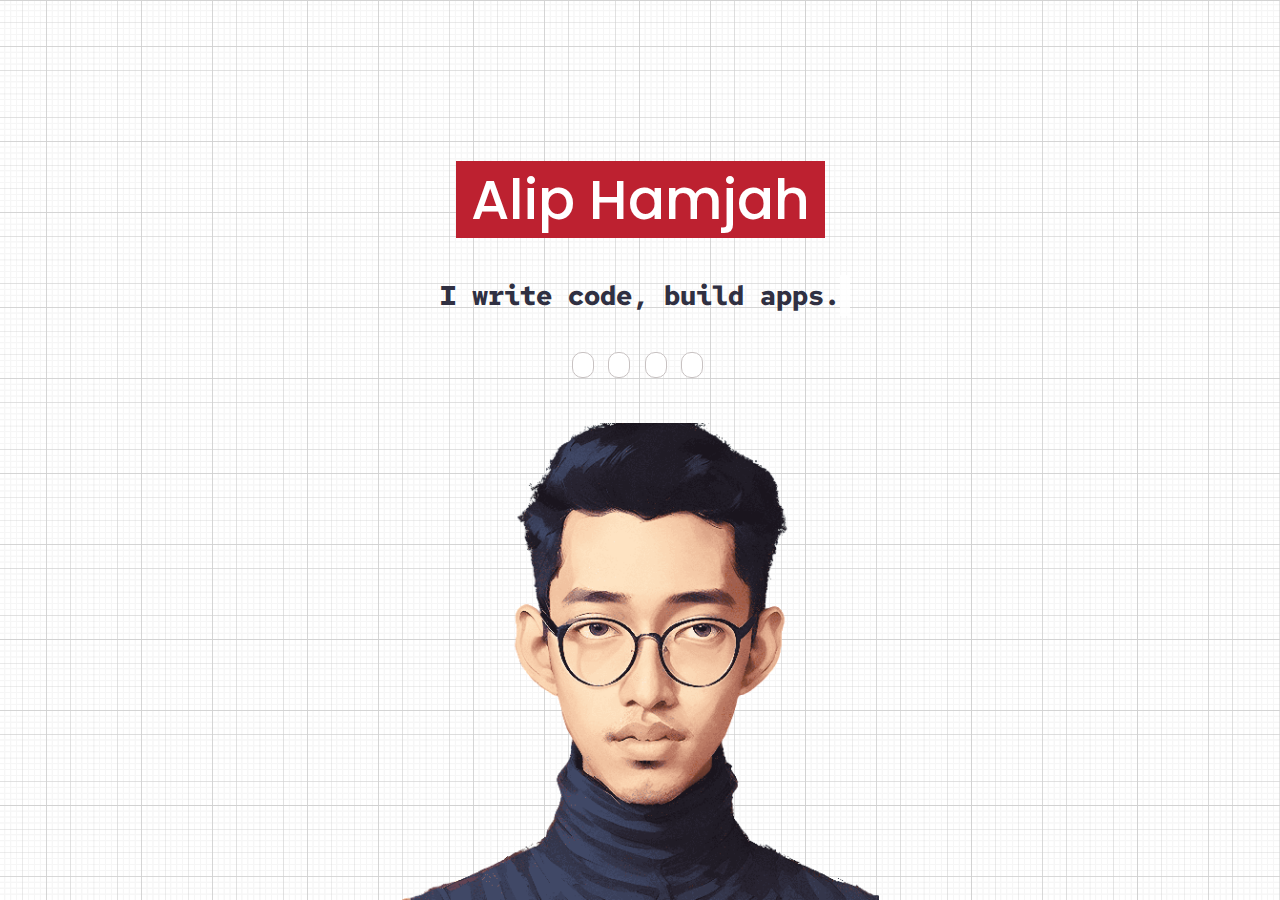
==== commit 52a09765: "update: background style" ====
--- a/index.html
+++ b/index.html
@@ -11,6 +11,7 @@
     <link rel="stylesheet" type="text/css" href="assets/font-awesome/css/font-awesome.min.css">
     <link href="https://fonts.googleapis.com/css?family=Lora:400i" rel="stylesheet">
     <link href="https://fonts.googleapis.com/css?family=Poppins:400,600" rel="stylesheet">
+    <link href="https://fonts.googleapis.com/css2?family=Libre+Baskerville:ital,wght@0,400;0,700;1,400&family=Red+Hat+Mono:ital,wght@0,500&display=swap" rel="stylesheet">
     <link rel="stylesheet" type="text/css" href="assets/css/style.css">
     <title>Alip Hamjah</title>
 </head>
--- a/assets/css/style.css
+++ b/assets/css/style.css
@@ -7,19 +7,18 @@
 }
 body {
   position: relative;
-  background-image: url("../img/pattern.jpeg");
-  transition: background-color 0.5s;
+  background-image: url("../img/pattern.png");
   font-family: monospace;
-  background-clip: content-box;
-  background-size: 840px;
-  backdrop-filter: blur(1px);
+  background-size: cover;
+  -webkit-backdrop-filter: blur(4px);
+  min-height: 100vh;
 }
 .name {
   padding-bottom: 2vh;
   padding-top: 10vh;
 }
 .name h1 {
-    background-color: #404866;
+    background-color: #bd2130;
     display: initial;
     padding: 0px 15px;
     color: white;
@@ -33,25 +32,20 @@
   background-size: 53vh;
 }
 .font-1 {
-  background-color: #404866;
-  color: white;
-  font-family: "Lora", serif;
-  font-style: italic;
-  font-size: 21px;
+  color: #303042;
+  font-family: "Red Hat Mono",Monaco,Consolas,monospace;
+  font-weight: bold;
   position: relative;
   top: 50%;
   margin: 0 auto;
-  border-right: 2px solid rgba(255, 255, 255, 0.75);
+  border-right: 10px solid rgba(255, 255, 255, 0.75);
   font-size: 170%;
   text-align: center;
   white-space: nowrap;
+  padding-left: 9px;
   overflow: hidden;
 }
 h1,
-h2,
-h4,
-h3,
-h5,
 a,
 button {
   font-family: "Poppins", sans-serif;
@@ -78,14 +72,14 @@
 }
 .social a {
   padding: 10px;
-  color: #404866;
+  color: #303042;
   text-align: center;
   text-decoration: none;
   border-radius: 10px;
 }
 .social a:hover {
   color: #ffffff;
-  background-color: #404866;
+  background-color: #303042;
 }
 .wow-btn {
   padding-top: 4vh;
@@ -140,6 +134,6 @@
     border-right-color: rgba(255, 255, 255, 0.75);
   }
   to {
-    border-right-color: #404866;
+    border-right-color: #303042;
   }
 }
